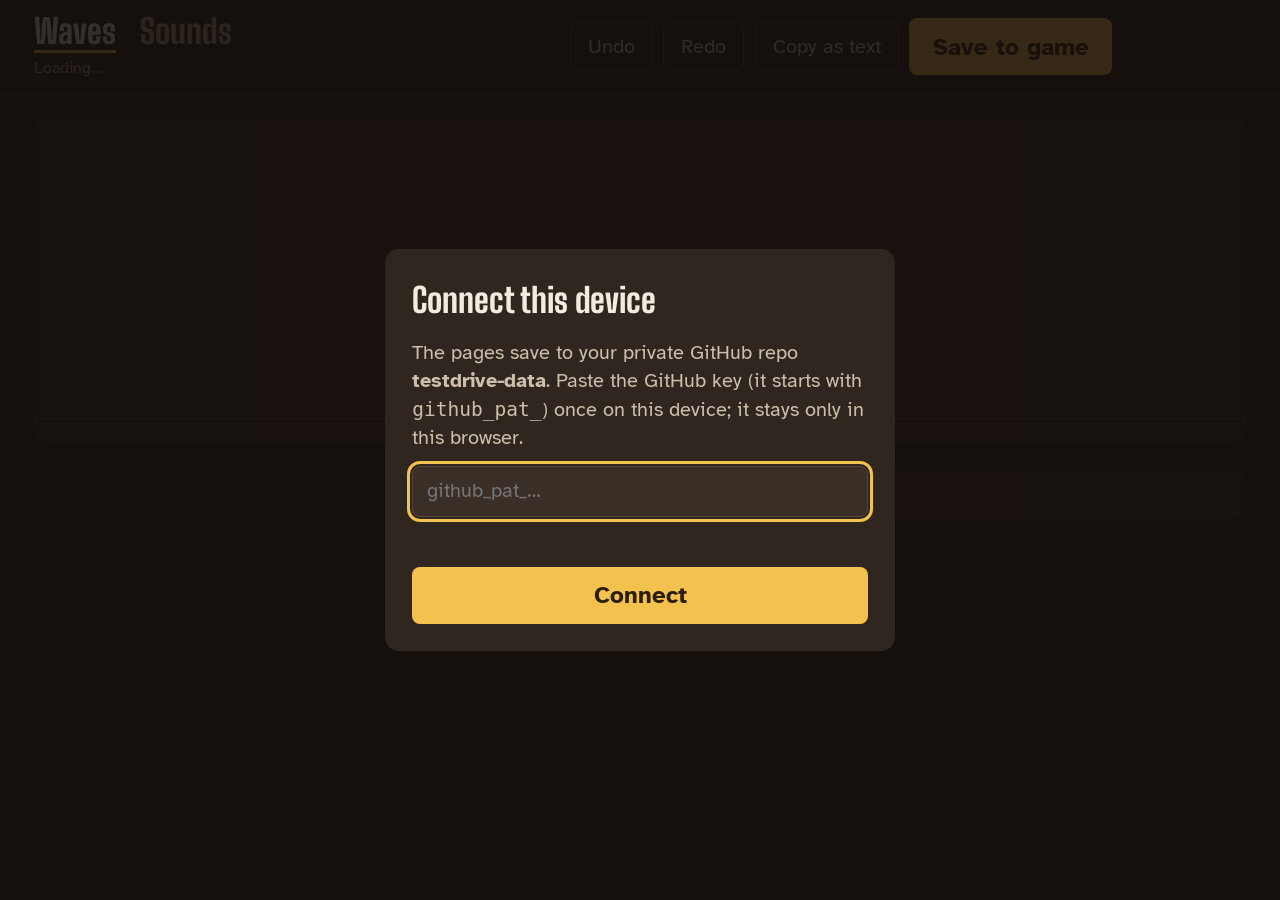
==== index.html @ b38dcc3b "Publish the game pages" ====
<!doctype html>
<html lang="en">
<head>
  <meta charset="utf-8">
  <meta name="viewport" content="width=device-width, initial-scale=1">
  <title>Wave Plan</title>
  <link rel="preconnect" href="https://fonts.googleapis.com">
  <link rel="preconnect" href="https://fonts.gstatic.com" crossorigin>
  <link href="https://fonts.googleapis.com/css2?family=Atkinson+Hyperlegible:ital,wght@0,400;0,700;1,400&family=Big+Shoulders+Display:wght@600;800&display=swap" rel="stylesheet">
  <link rel="stylesheet" href="common.css">
  <link rel="stylesheet" href="waves.css">
</head>
<body>
  <header class="top">
    <div class="brand">
      <nav class="tabs" aria-label="Pages">
        <a href="index.html" aria-current="page">Waves</a>
        <a href="sounds.html">Sounds</a>
      </nav>
      <p class="file" id="file-path">Loading…</p>
    </div>
    <div class="actions">
      <button type="button" class="ghost" id="undo" title="Undo (Ctrl+Z)">Undo</button>
      <button type="button" class="ghost" id="redo" title="Redo (Ctrl+Y)">Redo</button>
      <button type="button" class="ghost" id="copy-text" title="Copy every wave in plain words, to paste to Claude">Copy as text</button>
      <div class="save-box">
        <button type="button" class="save" id="save" title="Save (Ctrl+S)">Save to game</button>
        <p class="save-status" id="save-status" aria-live="polite"></p>
      </div>
    </div>
  </header>

  <p class="problem" id="problem" hidden></p>

  <section class="overview" aria-label="All waves">
    <div class="skyline-wrap">
      <div class="skyline" id="skyline" role="listbox" aria-label="Waves: click one to edit it"></div>
      <div class="tooltip" id="tooltip" role="tooltip" hidden></div>
    </div>
    <ul class="legend" id="legend"></ul>
  </section>

  <main class="desk">
    <section class="wave" id="wave" aria-live="off"></section>
    <aside class="words" id="words"></aside>
  </main>

  <template id="token-fallback"><span class="token-letter"></span></template>
  <script src="store.js"></script>
  <script src="waves.js"></script>
</body>
</html>
---- common.css ----
/* TestDrive game pages (Waves and Sounds): a war table. Walnut board, chalk text, enemies as
   painted pieces, gold for elites, the game's red X for spawn spots. Shared by both pages. */

/* The web fonts have no shekel sign: always draw it from a system font that does. */
@font-face { font-family: "Shekel"; src: local("Segoe UI"), local("Arial"); unicode-range: U+20AA; }

:root {
  --table: #241C17;    /* page */
  --felt: #2F2620;     /* panels and the chart surface */
  --raise: #3A2F27;    /* rows, inputs */
  --line: #54453A;     /* borders */
  --chalk: #F3EBDD;    /* main text */
  --chalk-2: #CDBFAB;  /* secondary text */
  --chalk-3: #A69884;  /* quiet text */
  --gold: #F2C14E;     /* elites, save, focus */
  --gold-ink: #2A1E08;
  --x-red: #FF5A47;    /* spawn markers, like the red X in the game */
  --danger: #FF7A6B;

  --display: "Shekel", "Big Shoulders Display", "Arial Narrow", sans-serif;
  --body: "Shekel", "Atkinson Hyperlegible", "Segoe UI", sans-serif;

  --step--1: 0.95rem;
  --step-0: 1.15rem;
  --step-1: 1.4rem;
  --step-2: 2rem;
  --step-3: 3rem;
  --step-4: 5.2rem;
  color-scheme: dark;
}

* { box-sizing: border-box; }

/* Elements with their own display style still hide when told to. */
[hidden] { display: none !important; }

html { font-size: 17px; }

body {
  margin: 0;
  background: var(--table);
  color: var(--chalk);
  font-family: var(--body);
  font-size: var(--step-0);
  line-height: 1.45;
}

button, input, select { font: inherit; color: inherit; }

button { cursor: pointer; }

:focus-visible { outline: 3px solid var(--gold); outline-offset: 2px; }

/* ---------- header ---------- */
.top {
  position: sticky;
  top: 0;
  z-index: 20;
  display: flex;
  align-items: center;
  justify-content: space-between;
  gap: 1rem 2rem;
  flex-wrap: wrap;
  padding: 0.8rem 2rem;
  background: var(--table);
  border-bottom: 1px solid var(--line);
}

/* The two pages, as tabs: the current one bright, the other one dim. */
.tabs { display: flex; gap: 1.4rem; align-items: baseline; }
.tabs a {
  font-family: var(--display);
  font-weight: 800;
  font-size: var(--step-2);
  line-height: 1;
  color: var(--chalk-3);
  text-decoration: none;
  border-bottom: 3px solid transparent;
  padding-bottom: 0.15rem;
}
.tabs a:hover { color: var(--chalk-2); }
.tabs a[aria-current="page"] { color: var(--chalk); border-bottom-color: var(--gold); }

.file {
  margin: 0.2rem 0 0;
  color: var(--chalk-3);
  font-size: var(--step--1);
  overflow-wrap: anywhere;
}

.actions { display: flex; align-items: center; gap: 0.6rem; flex-wrap: wrap; }

.ghost {
  padding: 0.55rem 1rem;
  border: 1px solid var(--line);
  border-radius: 8px;
  background: transparent;
  color: var(--chalk-2);
}
.ghost:hover:not(:disabled) { color: var(--chalk); border-color: var(--chalk-3); }
.ghost:disabled { opacity: 0.4; cursor: default; }

.save-box { display: flex; align-items: center; gap: 0.8rem; }

.save {
  padding: 0.65rem 1.4rem;
  border: 0;
  border-radius: 8px;
  background: var(--gold);
  color: var(--gold-ink);
  font-weight: 700;
  font-size: var(--step-1);
}
.save:disabled { background: var(--raise); color: var(--chalk-3); cursor: default; }

.save-status { margin: 0; min-width: 12ch; color: var(--chalk-2); font-size: var(--step--1); }
.save-status.unsaved { color: var(--gold); }

.problem {
  margin: 1rem 2rem 0;
  padding: 0.9rem 1.2rem;
  border-left: 4px solid var(--danger);
  background: #3B201C;
  color: var(--chalk);
}

/* ---------- shared bits ---------- */
.swatch { display: inline-block; width: 0.9rem; height: 0.9rem; border-radius: 3px; flex: none; }
.field { display: grid; gap: 0.35rem; }
.field-label { color: var(--chalk-2); font-size: var(--step--1); }
.text-input, .select {
  min-height: 3rem;
  padding: 0.5rem 0.8rem;
  border: 1px solid var(--line);
  border-radius: 8px;
  background: var(--raise);
}
.select { padding-right: 2rem; }
.section-title {
  margin: 2.6rem 0 0.8rem;
  font-family: var(--display);
  font-weight: 800;
  font-size: var(--step-2);
  line-height: 1;
}
.section-title small { margin-left: 0.6rem; font-family: var(--body); font-weight: 400; font-size: var(--step--1); color: var(--chalk-3); }
kbd { padding: 0 0.35em; border: 1px solid var(--line); border-radius: 4px; font-family: inherit; font-size: 0.9em; }

@media (max-width: 700px) {
  html { font-size: 16px; }
  .top { padding-inline: 1rem; }
  .problem { margin-inline: 1rem; }
}

/* ---------- connecting a new device (online pages only) ---------- */
.setup {
  position: fixed;
  inset: 0;
  z-index: 100;
  display: grid;
  place-items: center;
  padding: 1rem;
  background: rgba(20, 15, 12, 0.85);
}
.setup-card {
  display: grid;
  gap: 0.8rem;
  width: min(100%, 30rem);
  padding: 1.6rem;
  border-radius: 14px;
  background: var(--felt);
}
.setup-card h2 { margin: 0; font-family: var(--display); font-weight: 800; font-size: var(--step-2); }
.setup-card p { margin: 0; color: var(--chalk-2); }
.setup-card .text-input { width: 100%; }
.setup-error { min-height: 1.2em; color: var(--danger) !important; }
---- waves.css ----
/* The Waves page. */
/* ---------- overview: the skyline of waves ---------- */
.overview { padding: 1.4rem 2rem 0.6rem; }

.skyline-wrap { position: relative; }

.skyline {
  display: grid;
  grid-auto-flow: column;
  grid-auto-columns: minmax(2.6rem, 1fr);
  gap: 6px;
  align-items: end;
  height: 300px;
  padding: 0.6rem 0.6rem 0;
  background: var(--felt);
  border-radius: 14px 14px 0 0;
  overflow-x: auto;
  overflow-y: hidden;
}

.col {
  display: grid;
  grid-template-rows: 1fr auto;
  height: 100%;
  min-width: 0;
  padding: 0 2px;
  border: 0;
  border-radius: 8px 8px 0 0;
  background: transparent;
  text-align: center;
}
.col:hover { background: rgba(243, 235, 221, 0.05); }
.col[aria-selected="true"] { background: rgba(242, 193, 78, 0.12); }

.bar-area {
  display: flex;
  flex-direction: column;
  justify-content: flex-end;
  align-items: center;
  min-height: 0;
  gap: 4px;
}

.mark {
  font-size: 0.8rem;
  line-height: 1.1;
  color: var(--chalk-2);
  white-space: nowrap;
}
.mark.elite { color: var(--gold); font-size: 1.1rem; }

.stack {
  display: flex;
  flex-direction: column-reverse;
  width: min(100%, 2.6rem);
  gap: 2px; /* surface gap between segments */
}

.seg { width: 100%; }
.stack .seg:last-child { border-radius: 4px 4px 0 0; }

.col-label {
  padding: 0.35rem 0 0.5rem;
  border-top: 2px solid var(--line);
}
.col[aria-selected="true"] .col-label { border-top-color: var(--gold); }

.col-num {
  display: block;
  font-family: var(--display);
  font-weight: 800;
  font-size: var(--step-1);
  line-height: 1;
}
.col-secs { display: block; font-size: 0.78rem; color: var(--chalk-3); }

.col.add .bar-area { justify-content: center; color: var(--chalk-3); font-size: var(--step-2); }

.tooltip {
  position: absolute;
  z-index: 10;
  max-width: 22rem;
  padding: 0.6rem 0.8rem;
  border: 1px solid var(--line);
  border-radius: 8px;
  background: #1B1511;
  font-size: var(--step--1);
  pointer-events: none;
}
.tooltip strong { font-family: var(--display); font-size: var(--step-1); }
.tooltip ul { margin: 0.3rem 0 0; padding: 0; list-style: none; }
.tooltip li { display: flex; align-items: center; gap: 0.5rem; }

.legend {
  display: flex;
  flex-wrap: wrap;
  gap: 0.4rem 1.4rem;
  margin: 0;
  padding: 0.7rem 1rem;
  list-style: none;
  background: var(--felt);
  border-top: 1px solid var(--line);
  border-radius: 0 0 14px 14px;
  color: var(--chalk-2);
  font-size: var(--step--1);
}
.legend li { display: flex; align-items: center; gap: 0.45rem; }

.swatch.star { width: auto; height: auto; color: var(--gold); }

/* ---------- the desk: one wave + its plain-words summary ---------- */
.desk {
  display: grid;
  grid-template-columns: minmax(0, 1fr) minmax(18rem, 26rem);
  gap: 2rem;
  padding: 1rem 2rem 4rem;
  align-items: start;
}

.wave-head {
  display: flex;
  align-items: flex-end;
  gap: 1.2rem;
  flex-wrap: wrap;
}

.wave-title {
  margin: 0;
  font-family: var(--display);
  font-weight: 800;
  font-size: var(--step-4);
  line-height: 0.9;
}

.nav { display: flex; gap: 0.4rem; padding-bottom: 0.5rem; }

.nav button {
  width: 2.8rem;
  height: 2.8rem;
  border: 1px solid var(--line);
  border-radius: 50%;
  background: transparent;
  color: var(--chalk-2);
  font-size: 1.3rem;
}
.nav button:disabled { opacity: 0.3; cursor: default; }

.wave-fields {
  display: grid;
  grid-template-columns: auto auto minmax(14rem, 1fr);
  gap: 1rem 1.6rem;
  margin: 1.4rem 0 0;
  align-items: end;
}



/* number with − and + */
.stepper {
  display: inline-flex;
  align-items: stretch;
  border: 1px solid var(--line);
  border-radius: 8px;
  background: var(--raise);
  overflow: hidden;
}
.stepper button {
  width: 2.6rem;
  border: 0;
  background: transparent;
  color: var(--chalk-2);
  font-size: 1.4rem;
  line-height: 1;
}
.stepper button:hover { background: rgba(243, 235, 221, 0.08); color: var(--chalk); }
.stepper input {
  width: 4.2ch;
  min-height: 3rem;
  border: 0;
  border-inline: 1px solid var(--line);
  background: transparent;
  text-align: center;
  font-family: var(--display);
  font-weight: 800;
  font-size: var(--step-2);
  -moz-appearance: textfield;
}
.stepper input::-webkit-inner-spin-button,
.stepper input::-webkit-outer-spin-button { -webkit-appearance: none; margin: 0; }
.stepper.small input { font-size: var(--step-1); width: 3.4ch; min-height: 2.6rem; }
.stepper.small button { width: 2.2rem; }
.unit { align-self: center; padding: 0 0.7rem 0 0.2rem; color: var(--chalk-3); }


/* ---------- enemy rows ---------- */
.rows { display: grid; gap: 0.7rem; }

.row {
  display: grid;
  grid-template-columns: 5.2rem minmax(9rem, 1fr) auto;
  grid-template-areas:
    "token who count"
    "token how how";
  gap: 0.8rem 1.2rem;
  align-items: center;
  padding: 0.9rem 1.1rem 0.9rem 0.9rem;
  border-left: 6px solid var(--piece, var(--line));
  border-radius: 10px;
  background: var(--felt);
}
.row.elite { border-left-color: var(--gold); }

.token {
  grid-area: token;
  position: relative;
  width: 5.2rem;
  height: 5.2rem;
  border-radius: 50%;
  background: radial-gradient(circle at 50% 40%, #4A3C31, #2A211B 70%);
  box-shadow: inset 0 0 0 3px var(--piece, var(--line));
  overflow: hidden;
  flex: none;
}
.token img { width: 100%; height: 100%; object-fit: contain; display: block; }
.row.elite .token { box-shadow: inset 0 0 0 3px var(--gold), 0 0 0 3px rgba(242, 193, 78, 0.25); }
.token-letter {
  display: grid;
  place-items: center;
  width: 100%;
  height: 100%;
  font-family: var(--display);
  font-weight: 800;
  font-size: 2.2rem;
  color: var(--piece, var(--chalk));
}

.who { grid-area: who; min-width: 0; }
.who .select { width: min(100%, 16rem); }
.who-name {
  margin: 0;
  font-family: var(--display);
  font-weight: 800;
  font-size: var(--step-2);
  line-height: 1;
  text-transform: capitalize;
}
.who-info { margin: 0.25rem 0 0; color: var(--chalk-3); font-size: var(--step--1); }

.count { grid-area: count; display: flex; align-items: center; gap: 0.8rem; }

.how {
  grid-area: how;
  display: flex;
  flex-wrap: wrap;
  align-items: center;
  gap: 0.8rem 1.6rem;
}

.remove {
  padding: 0.4rem 0.7rem;
  border: 0;
  border-radius: 6px;
  background: transparent;
  color: var(--chalk-3);
  font-size: var(--step--1);
  text-decoration: underline;
  text-underline-offset: 3px;
}
.remove:hover { color: var(--danger); }

/* one by one / in packs */
.arrive { display: inline-flex; border: 1px solid var(--line); border-radius: 8px; overflow: hidden; }
.arrive button {
  display: inline-flex;
  align-items: center;
  gap: 0.5rem;
  padding: 0.45rem 0.9rem;
  border: 0;
  background: transparent;
  color: var(--chalk-3);
}
.arrive button + button { border-left: 1px solid var(--line); }
.arrive button[aria-pressed="true"] { background: var(--raise); color: var(--chalk); }
.arrive svg { width: 30px; height: 22px; flex: none; }
.arrive svg path { stroke: var(--x-red); stroke-width: 2.4; stroke-linecap: round; }
.arrive button[aria-pressed="false"] svg path { stroke: var(--chalk-3); }

.packs { display: inline-flex; align-items: center; gap: 0.5rem; color: var(--chalk-2); }

.armour { display: inline-flex; align-items: center; gap: 0.7rem; color: var(--chalk-2); }
.armour input[type="range"] { width: 9rem; accent-color: #B9C2CF; }
.armour output { min-width: 4.5ch; font-weight: 700; color: var(--chalk); }

.adders { display: flex; flex-wrap: wrap; gap: 0.6rem; margin-top: 0.9rem; }
.adder {
  display: inline-flex;
  align-items: center;
  gap: 0.55rem;
  padding: 0.35rem 1rem 0.35rem 0.35rem;
  border: 1px dashed var(--line);
  border-radius: 999px;
  background: transparent;
  color: var(--chalk-2);
}
.adder:hover { border-style: solid; color: var(--chalk); }
.adder .token { width: 2.4rem; height: 2.4rem; }
.adder .token-letter { font-size: 1.1rem; }
.adder.gold { border-color: rgba(242, 193, 78, 0.6); color: var(--gold); }

.empty { margin: 0; padding: 1rem 1.2rem; border-radius: 10px; background: var(--felt); color: var(--chalk-3); }

.wave-tools {
  display: flex;
  flex-wrap: wrap;
  gap: 0.8rem;
  margin-top: 3rem;
  padding-top: 1.2rem;
  border-top: 1px solid var(--line);
}
.danger-btn { color: var(--danger); border-color: rgba(255, 122, 107, 0.4); }
.danger-btn.armed { background: var(--danger); color: #2A0E0A; border-color: var(--danger); }

/* ---------- plain words ---------- */
.words {
  position: sticky;
  top: 6.2rem;
  padding: 1.4rem 1.5rem;
  border-radius: 14px;
  background: var(--felt);
}
.words h2 { margin: 0 0 0.6rem; font-family: var(--display); font-weight: 800; font-size: var(--step-2); line-height: 1; }
.words p { margin: 0 0 0.8rem; max-width: 60ch; }
.words .note { color: var(--chalk-2); font-style: italic; }

.facts { display: grid; grid-template-columns: 1fr auto; gap: 0.35rem 1rem; margin: 1.2rem 0 0; padding-top: 1rem; border-top: 1px solid var(--line); }
.facts dt { color: var(--chalk-2); }
.facts dd { margin: 0; font-family: var(--display); font-weight: 800; font-size: var(--step-1); text-align: right; }

.hint { margin: 1.2rem 0 0; color: var(--chalk-3); font-size: var(--step--1); }

/* ---------- narrow screens ---------- */
@media (max-width: 1100px) {
  .desk { grid-template-columns: 1fr; }
  .words { position: static; }
}
@media (max-width: 700px) {
  .overview { padding-inline: 1rem; }
  .desk { padding-inline: 1rem; }
  .wave-fields { grid-template-columns: 1fr; }
  .row { grid-template-columns: 3.6rem 1fr; grid-template-areas: "token who" "count count" "how how"; }
  .token { width: 3.6rem; height: 3.6rem; }
  .skyline { height: 220px; }
}

@media (prefers-reduced-motion: no-preference) {
  .seg { transition: height 0.25s ease; }
}
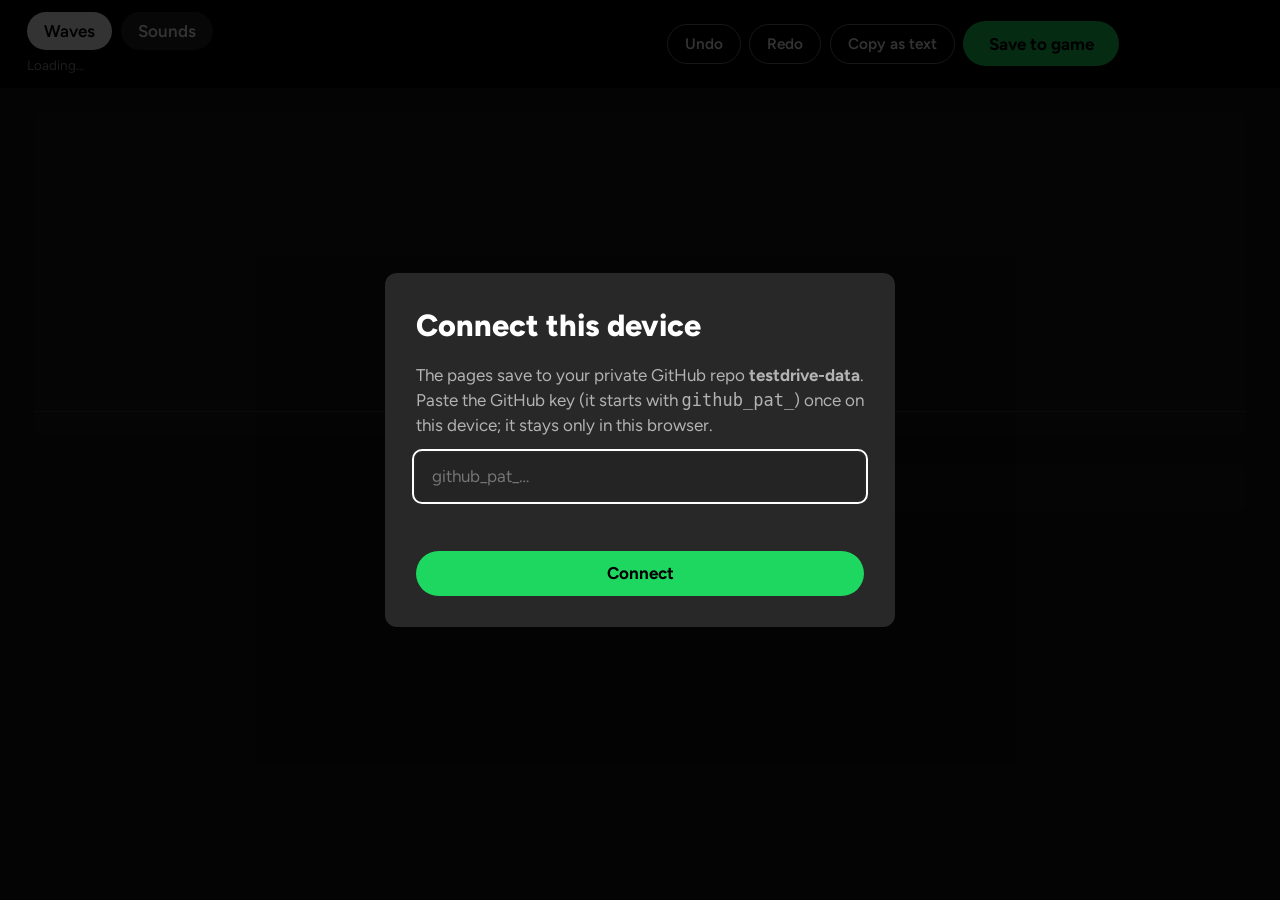
==== commit c75e5ad1: "Publish the game pages" ====
--- a/index.html
+++ b/index.html
@@ -6,7 +6,7 @@
   <title>Wave Plan</title>
   <link rel="preconnect" href="https://fonts.googleapis.com">
   <link rel="preconnect" href="https://fonts.gstatic.com" crossorigin>
-  <link href="https://fonts.googleapis.com/css2?family=Atkinson+Hyperlegible:ital,wght@0,400;0,700;1,400&family=Big+Shoulders+Display:wght@600;800&display=swap" rel="stylesheet">
+  <link href="https://fonts.googleapis.com/css2?family=Figtree:ital,wght@0,400;0,500;0,600;0,700;0,800;1,400&display=swap" rel="stylesheet">
   <link rel="stylesheet" href="common.css">
   <link rel="stylesheet" href="waves.css">
 </head>
--- a/common.css
+++ b/common.css
@@ -1,31 +1,34 @@
-/* TestDrive game pages (Waves and Sounds): a war table. Walnut board, chalk text, enemies as
-   painted pieces, gold for elites, the game's red X for spawn spots. Shared by both pages. */
+/* TestDrive game pages (Waves and Sounds), shared by both. The look follows a music player:
+   near-black background, dark grey surfaces, white text, one bright green for the main actions
+   (Save, Play, what's selected), gold only for elites, and the game's own enemy colours. */
 
-/* The web fonts have no shekel sign: always draw it from a system font that does. */
+/* The web font has no shekel sign: always draw it from a system font that does. */
 @font-face { font-family: "Shekel"; src: local("Segoe UI"), local("Arial"); unicode-range: U+20AA; }
 
 :root {
-  --table: #241C17;    /* page */
-  --felt: #2F2620;     /* panels and the chart surface */
-  --raise: #3A2F27;    /* rows, inputs */
-  --line: #54453A;     /* borders */
-  --chalk: #F3EBDD;    /* main text */
-  --chalk-2: #CDBFAB;  /* secondary text */
-  --chalk-3: #A69884;  /* quiet text */
-  --gold: #F2C14E;     /* elites, save, focus */
-  --gold-ink: #2A1E08;
-  --x-red: #FF5A47;    /* spawn markers, like the red X in the game */
-  --danger: #FF7A6B;
+  --bg: #121212;        /* the page */
+  --surface: #181818;   /* cards and panels */
+  --raise: #242424;     /* inputs, rows, chips */
+  --hover: #2c2c2c;     /* something under the mouse */
+  --line: #333333;      /* borders and dividers */
+  --text: #ffffff;      /* main text */
+  --text-2: #b3b3b3;    /* secondary text */
+  --text-3: #8a8a8a;    /* quiet text */
+  --accent: #1ed760;    /* Save, Play, selection */
+  --accent-ink: #000000;/* text on the accent */
+  --gold: #f2c14e;      /* elites */
+  --x-red: #ff5a47;     /* spawn markers, like the red X in the game */
+  --danger: #f3727f;
 
-  --display: "Shekel", "Big Shoulders Display", "Arial Narrow", sans-serif;
-  --body: "Shekel", "Atkinson Hyperlegible", "Segoe UI", sans-serif;
+  --display: "Shekel", "Figtree", "Segoe UI", sans-serif;
+  --body: "Shekel", "Figtree", "Segoe UI", sans-serif;
 
-  --step--1: 0.95rem;
-  --step-0: 1.15rem;
-  --step-1: 1.4rem;
-  --step-2: 2rem;
-  --step-3: 3rem;
-  --step-4: 5.2rem;
+  --step--1: 0.9rem;
+  --step-0: 1rem;
+  --step-1: 1.3rem;
+  --step-2: 1.8rem;
+  --step-3: 2.6rem;
+  --step-4: 4.4rem;
   color-scheme: dark;
 }
 
@@ -38,8 +41,8 @@
 
 body {
   margin: 0;
-  background: var(--table);
-  color: var(--chalk);
+  background: var(--bg);
+  color: var(--text);
   font-family: var(--body);
   font-size: var(--step-0);
   line-height: 1.45;
@@ -49,7 +52,7 @@
 
 button { cursor: pointer; }
 
-:focus-visible { outline: 3px solid var(--gold); outline-offset: 2px; }
+:focus-visible { outline: 2px solid var(--text); outline-offset: 2px; }
 
 /* ---------- header ---------- */
 .top {
@@ -59,97 +62,109 @@
   display: flex;
   align-items: center;
   justify-content: space-between;
-  gap: 1rem 2rem;
+  gap: 0.8rem 2rem;
   flex-wrap: wrap;
-  padding: 0.8rem 2rem;
-  background: var(--table);
-  border-bottom: 1px solid var(--line);
+  padding: 0.7rem 1.6rem;
+  background: #000;
 }
 
-/* The two pages, as tabs: the current one bright, the other one dim. */
-.tabs { display: flex; gap: 1.4rem; align-items: baseline; }
+/* The two pages, as pills: the current one white. */
+.tabs { display: flex; gap: 0.5rem; align-items: center; }
 .tabs a {
-  font-family: var(--display);
-  font-weight: 800;
-  font-size: var(--step-2);
-  line-height: 1;
-  color: var(--chalk-3);
+  padding: 0.4rem 1rem;
+  border-radius: 999px;
+  background: var(--raise);
+  color: var(--text);
+  font-weight: 600;
+  font-size: var(--step-0);
   text-decoration: none;
-  border-bottom: 3px solid transparent;
-  padding-bottom: 0.15rem;
 }
-.tabs a:hover { color: var(--chalk-2); }
-.tabs a[aria-current="page"] { color: var(--chalk); border-bottom-color: var(--gold); }
+.tabs a:hover { background: var(--hover); }
+.tabs a[aria-current="page"] { background: var(--text); color: #000; }
 
 .file {
-  margin: 0.2rem 0 0;
-  color: var(--chalk-3);
-  font-size: var(--step--1);
+  margin: 0.35rem 0 0;
+  color: var(--text-3);
+  font-size: 0.8rem;
   overflow-wrap: anywhere;
 }
 
-.actions { display: flex; align-items: center; gap: 0.6rem; flex-wrap: wrap; }
+.actions { display: flex; align-items: center; gap: 0.5rem; flex-wrap: wrap; }
 
 .ghost {
-  padding: 0.55rem 1rem;
-  border: 1px solid var(--line);
-  border-radius: 8px;
+  padding: 0.45rem 1rem;
+  border: 1px solid #727272;
+  border-radius: 999px;
   background: transparent;
-  color: var(--chalk-2);
+  color: var(--text);
+  font-weight: 600;
+  font-size: var(--step--1);
 }
-.ghost:hover:not(:disabled) { color: var(--chalk); border-color: var(--chalk-3); }
-.ghost:disabled { opacity: 0.4; cursor: default; }
+.ghost:hover:not(:disabled) { border-color: var(--text); transform: scale(1.03); }
+.ghost:disabled { opacity: 0.35; cursor: default; }
 
 .save-box { display: flex; align-items: center; gap: 0.8rem; }
 
 .save {
-  padding: 0.65rem 1.4rem;
+  padding: 0.6rem 1.5rem;
   border: 0;
-  border-radius: 8px;
-  background: var(--gold);
-  color: var(--gold-ink);
+  border-radius: 999px;
+  background: var(--accent);
+  color: var(--accent-ink);
   font-weight: 700;
-  font-size: var(--step-1);
+  font-size: var(--step-0);
 }
-.save:disabled { background: var(--raise); color: var(--chalk-3); cursor: default; }
+.save:hover:not(:disabled) { background: #3be477; transform: scale(1.03); }
+.save:disabled { background: var(--raise); color: var(--text-3); cursor: default; }
 
-.save-status { margin: 0; min-width: 12ch; color: var(--chalk-2); font-size: var(--step--1); }
-.save-status.unsaved { color: var(--gold); }
+.save-status { margin: 0; min-width: 12ch; max-width: 26rem; color: var(--text-2); font-size: var(--step--1); }
+.save-status.unsaved { color: var(--accent); }
 
 .problem {
-  margin: 1rem 2rem 0;
+  margin: 1rem 1.6rem 0;
   padding: 0.9rem 1.2rem;
-  border-left: 4px solid var(--danger);
-  background: #3B201C;
-  color: var(--chalk);
+  border-radius: 8px;
+  background: #3a1d22;
+  color: var(--text);
 }
 
 /* ---------- shared bits ---------- */
 .swatch { display: inline-block; width: 0.9rem; height: 0.9rem; border-radius: 3px; flex: none; }
 .field { display: grid; gap: 0.35rem; }
-.field-label { color: var(--chalk-2); font-size: var(--step--1); }
+.field-label { color: var(--text-2); font-size: var(--step--1); }
 .text-input, .select {
-  min-height: 3rem;
-  padding: 0.5rem 0.8rem;
-  border: 1px solid var(--line);
-  border-radius: 8px;
+  min-height: 2.8rem;
+  padding: 0.5rem 0.9rem;
+  border: 1px solid transparent;
+  border-radius: 6px;
   background: var(--raise);
 }
+.text-input:hover, .select:hover { border-color: #444; }
 .select { padding-right: 2rem; }
 .section-title {
-  margin: 2.6rem 0 0.8rem;
+  margin: 2.4rem 0 0.8rem;
   font-family: var(--display);
   font-weight: 800;
   font-size: var(--step-2);
-  line-height: 1;
+  line-height: 1.1;
+  letter-spacing: -0.01em;
 }
-.section-title small { margin-left: 0.6rem; font-family: var(--body); font-weight: 400; font-size: var(--step--1); color: var(--chalk-3); }
+.section-title small { margin-left: 0.6rem; font-family: var(--body); font-weight: 400; font-size: var(--step--1); color: var(--text-3); letter-spacing: 0; }
 kbd { padding: 0 0.35em; border: 1px solid var(--line); border-radius: 4px; font-family: inherit; font-size: 0.9em; }
 
+/* Phones: a compact top bar, so the page keeps most of the screen. */
 @media (max-width: 700px) {
   html { font-size: 16px; }
-  .top { padding-inline: 1rem; }
-  .problem { margin-inline: 1rem; }
+  /* Two rows: the pages and Save, then Undo/Redo and whether it's saved. */
+  .top { display: grid; grid-template-columns: auto auto auto minmax(0, 1fr) auto; align-items: center; gap: 0.45rem 0.35rem; padding: 0.5rem 0.8rem; }
+  .brand { grid-column: 1 / 5; }
+  .actions, .save-box { display: contents; }
+  .save { grid-row: 1; grid-column: 5; padding: 0.45rem 1.1rem; font-size: 0.95rem; }
+  .save-status { grid-row: 2; grid-column: 4 / 6; min-width: 0; max-width: none; font-size: 0.75rem; line-height: 1.2; text-align: right; }
+  .file { display: none; }
+  .tabs a { padding: 0.3rem 0.9rem; }
+  .ghost { padding: 0.25rem 0.7rem; font-size: 0.8rem; }
+  .problem { margin-inline: 0.8rem; }
 }
 
 /* ---------- connecting a new device (online pages only) ---------- */
@@ -160,17 +175,17 @@
   display: grid;
   place-items: center;
   padding: 1rem;
-  background: rgba(20, 15, 12, 0.85);
+  background: rgba(0, 0, 0, 0.8);
 }
 .setup-card {
   display: grid;
-  gap: 0.8rem;
+  gap: 0.9rem;
   width: min(100%, 30rem);
-  padding: 1.6rem;
-  border-radius: 14px;
-  background: var(--felt);
+  padding: 1.8rem;
+  border-radius: 12px;
+  background: #282828;
 }
 .setup-card h2 { margin: 0; font-family: var(--display); font-weight: 800; font-size: var(--step-2); }
-.setup-card p { margin: 0; color: var(--chalk-2); }
+.setup-card p { margin: 0; color: var(--text-2); }
 .setup-card .text-input { width: 100%; }
 .setup-error { min-height: 1.2em; color: var(--danger) !important; }
--- a/waves.css
+++ b/waves.css
@@ -12,8 +12,8 @@
   align-items: end;
   height: 300px;
   padding: 0.6rem 0.6rem 0;
-  background: var(--felt);
-  border-radius: 14px 14px 0 0;
+  background: var(--surface);
+  border-radius: 8px 8px 0 0;
   overflow-x: auto;
   overflow-y: hidden;
 }
@@ -29,8 +29,8 @@
   background: transparent;
   text-align: center;
 }
-.col:hover { background: rgba(243, 235, 221, 0.05); }
-.col[aria-selected="true"] { background: rgba(242, 193, 78, 0.12); }
+.col:hover { background: var(--hover); }
+.col[aria-selected="true"] { background: rgba(30, 215, 96, 0.14); }
 
 .bar-area {
   display: flex;
@@ -44,7 +44,7 @@
 .mark {
   font-size: 0.8rem;
   line-height: 1.1;
-  color: var(--chalk-2);
+  color: var(--text-2);
   white-space: nowrap;
 }
 .mark.elite { color: var(--gold); font-size: 1.1rem; }
@@ -63,7 +63,7 @@
   padding: 0.35rem 0 0.5rem;
   border-top: 2px solid var(--line);
 }
-.col[aria-selected="true"] .col-label { border-top-color: var(--gold); }
+.col[aria-selected="true"] .col-label { border-top-color: var(--accent); }
 
 .col-num {
   display: block;
@@ -72,9 +72,9 @@
   font-size: var(--step-1);
   line-height: 1;
 }
-.col-secs { display: block; font-size: 0.78rem; color: var(--chalk-3); }
-
-.col.add .bar-area { justify-content: center; color: var(--chalk-3); font-size: var(--step-2); }
+.col-secs { display: block; font-size: 0.78rem; color: var(--text-3); }
+
+.col.add .bar-area { justify-content: center; color: var(--text-3); font-size: var(--step-2); }
 
 .tooltip {
   position: absolute;
@@ -83,7 +83,7 @@
   padding: 0.6rem 0.8rem;
   border: 1px solid var(--line);
   border-radius: 8px;
-  background: #1B1511;
+  background: #282828;
   font-size: var(--step--1);
   pointer-events: none;
 }
@@ -98,10 +98,10 @@
   margin: 0;
   padding: 0.7rem 1rem;
   list-style: none;
-  background: var(--felt);
+  background: var(--surface);
   border-top: 1px solid var(--line);
-  border-radius: 0 0 14px 14px;
-  color: var(--chalk-2);
+  border-radius: 0 0 8px 8px;
+  color: var(--text-2);
   font-size: var(--step--1);
 }
 .legend li { display: flex; align-items: center; gap: 0.45rem; }
@@ -129,7 +129,8 @@
   font-family: var(--display);
   font-weight: 800;
   font-size: var(--step-4);
-  line-height: 0.9;
+  line-height: 1;
+  letter-spacing: -0.03em;
 }
 
 .nav { display: flex; gap: 0.4rem; padding-bottom: 0.5rem; }
@@ -140,7 +141,7 @@
   border: 1px solid var(--line);
   border-radius: 50%;
   background: transparent;
-  color: var(--chalk-2);
+  color: var(--text-2);
   font-size: 1.3rem;
 }
 .nav button:disabled { opacity: 0.3; cursor: default; }
@@ -168,11 +169,11 @@
   width: 2.6rem;
   border: 0;
   background: transparent;
-  color: var(--chalk-2);
+  color: var(--text-2);
   font-size: 1.4rem;
   line-height: 1;
 }
-.stepper button:hover { background: rgba(243, 235, 221, 0.08); color: var(--chalk); }
+.stepper button:hover { background: var(--hover); color: var(--text); }
 .stepper input {
   width: 4.2ch;
   min-height: 3rem;
@@ -189,7 +190,7 @@
 .stepper input::-webkit-outer-spin-button { -webkit-appearance: none; margin: 0; }
 .stepper.small input { font-size: var(--step-1); width: 3.4ch; min-height: 2.6rem; }
 .stepper.small button { width: 2.2rem; }
-.unit { align-self: center; padding: 0 0.7rem 0 0.2rem; color: var(--chalk-3); }
+.unit { align-self: center; padding: 0 0.7rem 0 0.2rem; color: var(--text-3); }
 
 
 /* ---------- enemy rows ---------- */
@@ -205,8 +206,8 @@
   align-items: center;
   padding: 0.9rem 1.1rem 0.9rem 0.9rem;
   border-left: 6px solid var(--piece, var(--line));
-  border-radius: 10px;
-  background: var(--felt);
+  border-radius: 8px;
+  background: var(--surface);
 }
 .row.elite { border-left-color: var(--gold); }
 
@@ -216,7 +217,7 @@
   width: 5.2rem;
   height: 5.2rem;
   border-radius: 50%;
-  background: radial-gradient(circle at 50% 40%, #4A3C31, #2A211B 70%);
+  background: radial-gradient(circle at 50% 40%, #3a3a3a, #1f1f1f 70%);
   box-shadow: inset 0 0 0 3px var(--piece, var(--line));
   overflow: hidden;
   flex: none;
@@ -231,7 +232,7 @@
   font-family: var(--display);
   font-weight: 800;
   font-size: 2.2rem;
-  color: var(--piece, var(--chalk));
+  color: var(--piece, var(--text));
 }
 
 .who { grid-area: who; min-width: 0; }
@@ -244,7 +245,7 @@
   line-height: 1;
   text-transform: capitalize;
 }
-.who-info { margin: 0.25rem 0 0; color: var(--chalk-3); font-size: var(--step--1); }
+.who-info { margin: 0.25rem 0 0; color: var(--text-3); font-size: var(--step--1); }
 
 .count { grid-area: count; display: flex; align-items: center; gap: 0.8rem; }
 
@@ -261,7 +262,7 @@
   border: 0;
   border-radius: 6px;
   background: transparent;
-  color: var(--chalk-3);
+  color: var(--text-3);
   font-size: var(--step--1);
   text-decoration: underline;
   text-underline-offset: 3px;
@@ -277,19 +278,19 @@
   padding: 0.45rem 0.9rem;
   border: 0;
   background: transparent;
-  color: var(--chalk-3);
+  color: var(--text-3);
 }
 .arrive button + button { border-left: 1px solid var(--line); }
-.arrive button[aria-pressed="true"] { background: var(--raise); color: var(--chalk); }
+.arrive button[aria-pressed="true"] { background: var(--raise); color: var(--text); }
 .arrive svg { width: 30px; height: 22px; flex: none; }
 .arrive svg path { stroke: var(--x-red); stroke-width: 2.4; stroke-linecap: round; }
-.arrive button[aria-pressed="false"] svg path { stroke: var(--chalk-3); }
-
-.packs { display: inline-flex; align-items: center; gap: 0.5rem; color: var(--chalk-2); }
-
-.armour { display: inline-flex; align-items: center; gap: 0.7rem; color: var(--chalk-2); }
+.arrive button[aria-pressed="false"] svg path { stroke: var(--text-3); }
+
+.packs { display: inline-flex; align-items: center; gap: 0.5rem; color: var(--text-2); }
+
+.armour { display: inline-flex; align-items: center; gap: 0.7rem; color: var(--text-2); }
 .armour input[type="range"] { width: 9rem; accent-color: #B9C2CF; }
-.armour output { min-width: 4.5ch; font-weight: 700; color: var(--chalk); }
+.armour output { min-width: 4.5ch; font-weight: 700; color: var(--text); }
 
 .adders { display: flex; flex-wrap: wrap; gap: 0.6rem; margin-top: 0.9rem; }
 .adder {
@@ -300,14 +301,14 @@
   border: 1px dashed var(--line);
   border-radius: 999px;
   background: transparent;
-  color: var(--chalk-2);
-}
-.adder:hover { border-style: solid; color: var(--chalk); }
+  color: var(--text-2);
+}
+.adder:hover { border-style: solid; color: var(--text); }
 .adder .token { width: 2.4rem; height: 2.4rem; }
 .adder .token-letter { font-size: 1.1rem; }
 .adder.gold { border-color: rgba(242, 193, 78, 0.6); color: var(--gold); }
 
-.empty { margin: 0; padding: 1rem 1.2rem; border-radius: 10px; background: var(--felt); color: var(--chalk-3); }
+.empty { margin: 0; padding: 1rem 1.2rem; border-radius: 8px; background: var(--surface); color: var(--text-3); }
 
 .wave-tools {
   display: flex;
@@ -318,25 +319,25 @@
   border-top: 1px solid var(--line);
 }
 .danger-btn { color: var(--danger); border-color: rgba(255, 122, 107, 0.4); }
-.danger-btn.armed { background: var(--danger); color: #2A0E0A; border-color: var(--danger); }
+.danger-btn.armed { background: var(--danger); color: #000; border-color: var(--danger); }
 
 /* ---------- plain words ---------- */
 .words {
   position: sticky;
   top: 6.2rem;
   padding: 1.4rem 1.5rem;
-  border-radius: 14px;
-  background: var(--felt);
+  border-radius: 8px;
+  background: var(--surface);
 }
 .words h2 { margin: 0 0 0.6rem; font-family: var(--display); font-weight: 800; font-size: var(--step-2); line-height: 1; }
 .words p { margin: 0 0 0.8rem; max-width: 60ch; }
-.words .note { color: var(--chalk-2); font-style: italic; }
+.words .note { color: var(--text-2); font-style: italic; }
 
 .facts { display: grid; grid-template-columns: 1fr auto; gap: 0.35rem 1rem; margin: 1.2rem 0 0; padding-top: 1rem; border-top: 1px solid var(--line); }
-.facts dt { color: var(--chalk-2); }
+.facts dt { color: var(--text-2); }
 .facts dd { margin: 0; font-family: var(--display); font-weight: 800; font-size: var(--step-1); text-align: right; }
 
-.hint { margin: 1.2rem 0 0; color: var(--chalk-3); font-size: var(--step--1); }
+.hint { margin: 1.2rem 0 0; color: var(--text-3); font-size: var(--step--1); }
 
 /* ---------- narrow screens ---------- */
 @media (max-width: 1100px) {
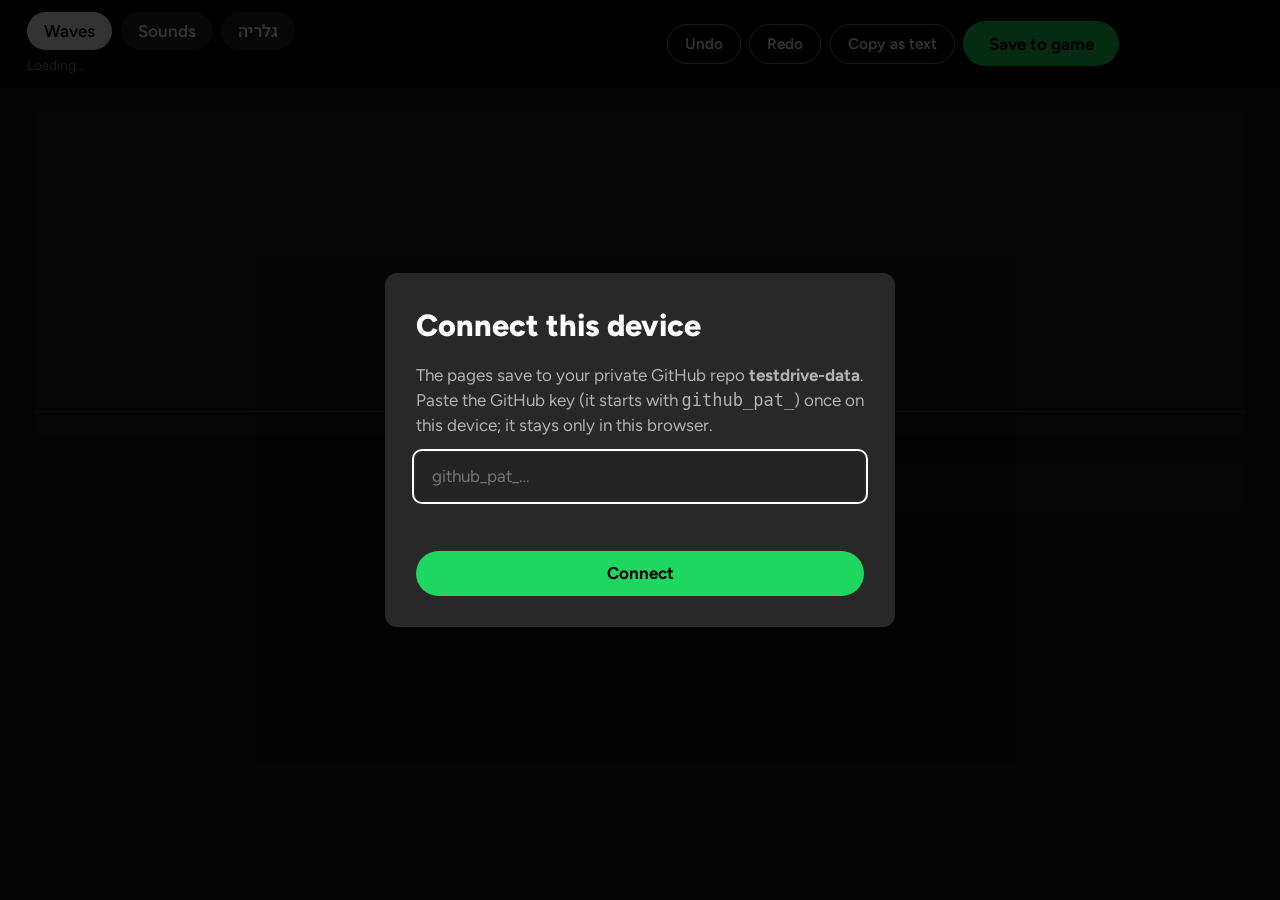
==== commit 2258348b: "Publish the game pages" ====
--- a/index.html
+++ b/index.html
@@ -6,7 +6,7 @@
   <title>Wave Plan</title>
   <link rel="preconnect" href="https://fonts.googleapis.com">
   <link rel="preconnect" href="https://fonts.gstatic.com" crossorigin>
-  <link href="https://fonts.googleapis.com/css2?family=Figtree:ital,wght@0,400;0,500;0,600;0,700;0,800;1,400&display=swap" rel="stylesheet">
+  <link href="https://fonts.googleapis.com/css2?family=Figtree:ital,wght@0,400;0,500;0,600;0,700;0,800;1,400&family=Heebo:wght@400;500;600;700;800&display=swap" rel="stylesheet">
   <link rel="stylesheet" href="common.css">
   <link rel="stylesheet" href="waves.css">
 </head>
@@ -16,6 +16,7 @@
       <nav class="tabs" aria-label="Pages">
         <a href="index.html" aria-current="page">Waves</a>
         <a href="sounds.html">Sounds</a>
+        <a href="art.html" lang="he">גלריה</a>
       </nav>
       <p class="file" id="file-path">Loading…</p>
     </div>
--- a/common.css
+++ b/common.css
@@ -1,6 +1,7 @@
-/* TestDrive game pages (Waves and Sounds), shared by both. The look follows a music player:
+/* TestDrive game pages (Waves, Sounds and the Hebrew Art page), shared by all. The look follows a music player:
    near-black background, dark grey surfaces, white text, one bright green for the main actions
-   (Save, Play, what's selected), gold only for elites, and the game's own enemy colours. */
+   (Save, Play, what's selected), gold only for elites, and the game's own enemy colours.
+   Figtree has no Hebrew letters, so they come from Heebo; spacing uses start/end, so right-to-left pages mirror. */
 
 /* The web font has no shekel sign: always draw it from a system font that does. */
 @font-face { font-family: "Shekel"; src: local("Segoe UI"), local("Arial"); unicode-range: U+20AA; }
@@ -20,8 +21,8 @@
   --x-red: #ff5a47;     /* spawn markers, like the red X in the game */
   --danger: #f3727f;
 
-  --display: "Shekel", "Figtree", "Segoe UI", sans-serif;
-  --body: "Shekel", "Figtree", "Segoe UI", sans-serif;
+  --display: "Shekel", "Figtree", "Heebo", "Segoe UI", sans-serif;
+  --body: "Shekel", "Figtree", "Heebo", "Segoe UI", sans-serif;
 
   --step--1: 0.9rem;
   --step-0: 1rem;
@@ -68,10 +69,12 @@
   background: #000;
 }
 
-/* The two pages, as pills: the current one white. */
+/* The pages, as pills: the current one white. A pill never shrinks or wraps (on phones the row scrolls instead). */
 .tabs { display: flex; gap: 0.5rem; align-items: center; }
 .tabs a {
+  flex: none;
   padding: 0.4rem 1rem;
+  white-space: nowrap;
   border-radius: 999px;
   background: var(--raise);
   color: var(--text);
@@ -140,7 +143,7 @@
   background: var(--raise);
 }
 .text-input:hover, .select:hover { border-color: #444; }
-.select { padding-right: 2rem; }
+.select { padding-inline-end: 2rem; }
 .section-title {
   margin: 2.4rem 0 0.8rem;
   font-family: var(--display);
@@ -149,18 +152,23 @@
   line-height: 1.1;
   letter-spacing: -0.01em;
 }
-.section-title small { margin-left: 0.6rem; font-family: var(--body); font-weight: 400; font-size: var(--step--1); color: var(--text-3); letter-spacing: 0; }
+.section-title small { margin-inline-start: 0.6rem; font-family: var(--body); font-weight: 400; font-size: var(--step--1); color: var(--text-3); letter-spacing: 0; }
 kbd { padding: 0 0.35em; border: 1px solid var(--line); border-radius: 4px; font-family: inherit; font-size: 0.9em; }
 
-/* Phones: a compact top bar, so the page keeps most of the screen. */
+/* Phones: a compact top bar, so the page keeps most of the screen. The pages get a row of their own,
+   which scrolls sideways inside itself when they don't fit (the page never does, and no scrollbar shows).
+   Below it the page's buttons, Save at the end of the row (they wrap onto another row on a narrower
+   phone), then whether it's saved, under Save. */
 @media (max-width: 700px) {
   html { font-size: 16px; }
-  /* Two rows: the pages and Save, then Undo/Redo and whether it's saved. */
-  .top { display: grid; grid-template-columns: auto auto auto minmax(0, 1fr) auto; align-items: center; gap: 0.45rem 0.35rem; padding: 0.5rem 0.8rem; }
-  .brand { grid-column: 1 / 5; }
-  .actions, .save-box { display: contents; }
-  .save { grid-row: 1; grid-column: 5; padding: 0.45rem 1.1rem; font-size: 0.95rem; }
-  .save-status { grid-row: 2; grid-column: 4 / 6; min-width: 0; max-width: none; font-size: 0.75rem; line-height: 1.2; text-align: right; }
+  .top { justify-content: flex-start; gap: 0.45rem 0.35rem; padding: 0.5rem 0.8rem; }
+  .top .brand { flex: 1 0 100%; min-width: 0; }
+  /* The padding keeps a pill's focus ring inside the row; the margin takes it back out of the layout. */
+  .top .tabs { margin: -4px; padding: 4px; overflow-x: auto; scrollbar-width: none; }
+  .top .tabs::-webkit-scrollbar { display: none; }
+  .top .actions, .top .save-box { display: contents; }
+  .top .save { margin-inline-start: auto; padding: 0.45rem 1.1rem; font-size: 0.95rem; }
+  .top .save-status { flex: 1 0 100%; min-width: 0; max-width: none; min-height: 1.2em; font-size: 0.75rem; line-height: 1.2; text-align: end; }
   .file { display: none; }
   .tabs a { padding: 0.3rem 0.9rem; }
   .ghost { padding: 0.25rem 0.7rem; font-size: 0.8rem; }
--- a/waves.css
+++ b/waves.css
@@ -20,7 +20,7 @@
 
 .col {
   display: grid;
-  grid-template-rows: 1fr auto;
+  grid-template-rows: 1fr auto auto;
   height: 100%;
   min-width: 0;
   padding: 0 2px;
@@ -73,6 +73,19 @@
   line-height: 1;
 }
 .col-secs { display: block; font-size: 0.78rem; color: var(--text-3); }
+
+/* the scene strip under each column: dim where a scene continues, bright where it starts */
+.scene-strip {
+  display: block;
+  height: 7px;
+  margin-top: 5px;
+  border-radius: 2px;
+  background: var(--scene, transparent);
+  opacity: 0.5;
+}
+.scene-strip.starts { opacity: 1; }
+.scene-strip.none { background: transparent; }
+.swatch.scene-key { background: linear-gradient(90deg, var(--text) 0 35%, var(--text-3) 35%); }
 
 .col.add .bar-area { justify-content: center; color: var(--text-3); font-size: var(--step-2); }
 
@@ -217,7 +230,11 @@
   width: 5.2rem;
   height: 5.2rem;
   border-radius: 50%;
-  background: radial-gradient(circle at 50% 40%, #3a3a3a, #1f1f1f 70%);
+  /* A light steel backdrop with a hint of the enemy's colour: the characters are dark worn metal and gas masks,
+     which disappeared on the old dark grey. (A browser without color-mix keeps the plain light grey.) */
+  background: radial-gradient(circle at 50% 38%, #e6e9ec, #a0a7af 74%);
+  background: radial-gradient(circle at 50% 38%, color-mix(in srgb, var(--piece, #8a7f72) 12%, #e9ecef),
+    color-mix(in srgb, var(--piece, #8a7f72) 24%, #9ea5ad) 74%);
   box-shadow: inset 0 0 0 3px var(--piece, var(--line));
   overflow: hidden;
   flex: none;
@@ -233,6 +250,7 @@
   font-weight: 800;
   font-size: 2.2rem;
   color: var(--piece, var(--text));
+  color: color-mix(in srgb, var(--piece, var(--text)) 70%, #000); /* darker, so it reads on the light backdrop */
 }
 
 .who { grid-area: who; min-width: 0; }
@@ -308,6 +326,56 @@
 .adder .token-letter { font-size: 1.1rem; }
 .adder.gold { border-color: rgba(242, 193, 78, 0.6); color: var(--gold); }
 
+/* ---------- scene picker ---------- */
+.scene-now {
+  display: flex;
+  flex-wrap: wrap;
+  gap: 1rem;
+  align-items: flex-start;
+  padding: 0.8rem;
+  border-radius: 8px;
+  background: var(--surface);
+}
+.scene-now img, .scene-blank {
+  display: block;
+  width: 15rem;
+  max-width: 100%;
+  aspect-ratio: 16 / 9;
+  object-fit: cover;
+  border-radius: 6px;
+  background: var(--raise);
+}
+.scene-now > div { flex: 1 1 14rem; min-width: 0; display: grid; gap: 0.3rem; align-content: start; }
+.scene-now strong { font-family: var(--display); font-weight: 800; font-size: var(--step-1); line-height: 1.1; }
+.scene-now p { margin: 0; color: var(--text-2); }
+.scene-now .scene-where { color: var(--text-3); font-size: var(--step--1); }
+.scene-now .ghost { justify-self: start; margin-top: 0.4rem; }
+
+.scenes {
+  display: grid;
+  grid-template-columns: repeat(auto-fill, minmax(8.5rem, 1fr));
+  gap: 0.6rem;
+  margin-top: 0.9rem;
+}
+.scene {
+  display: grid;
+  gap: 0.3rem;
+  padding: 0.3rem;
+  border: 2px solid transparent;
+  border-radius: 8px;
+  background: var(--raise);
+  color: var(--text-2);
+  text-align: left;
+  cursor: pointer;
+}
+.scene img { display: block; width: 100%; aspect-ratio: 16 / 9; object-fit: cover; border-radius: 5px; }
+.scene-name { padding: 0 0.2rem 0.15rem; font-size: var(--step--1); line-height: 1.2; }
+.scene-name b { color: var(--text); }
+.scene:hover { background: var(--hover); color: var(--text); }
+.scene:focus-visible { outline: 2px solid var(--accent); outline-offset: 2px; }
+.scene.set { border-color: var(--accent); color: var(--text); }
+.scene.kept { border-color: var(--text-3); border-style: dashed; }
+
 .empty { margin: 0; padding: 1rem 1.2rem; border-radius: 8px; background: var(--surface); color: var(--text-3); }
 
 .wave-tools {
@@ -351,6 +419,7 @@
   .row { grid-template-columns: 3.6rem 1fr; grid-template-areas: "token who" "count count" "how how"; }
   .token { width: 3.6rem; height: 3.6rem; }
   .skyline { height: 220px; }
+  .scenes { grid-template-columns: repeat(2, minmax(0, 1fr)); }
 }
 
 @media (prefers-reduced-motion: no-preference) {
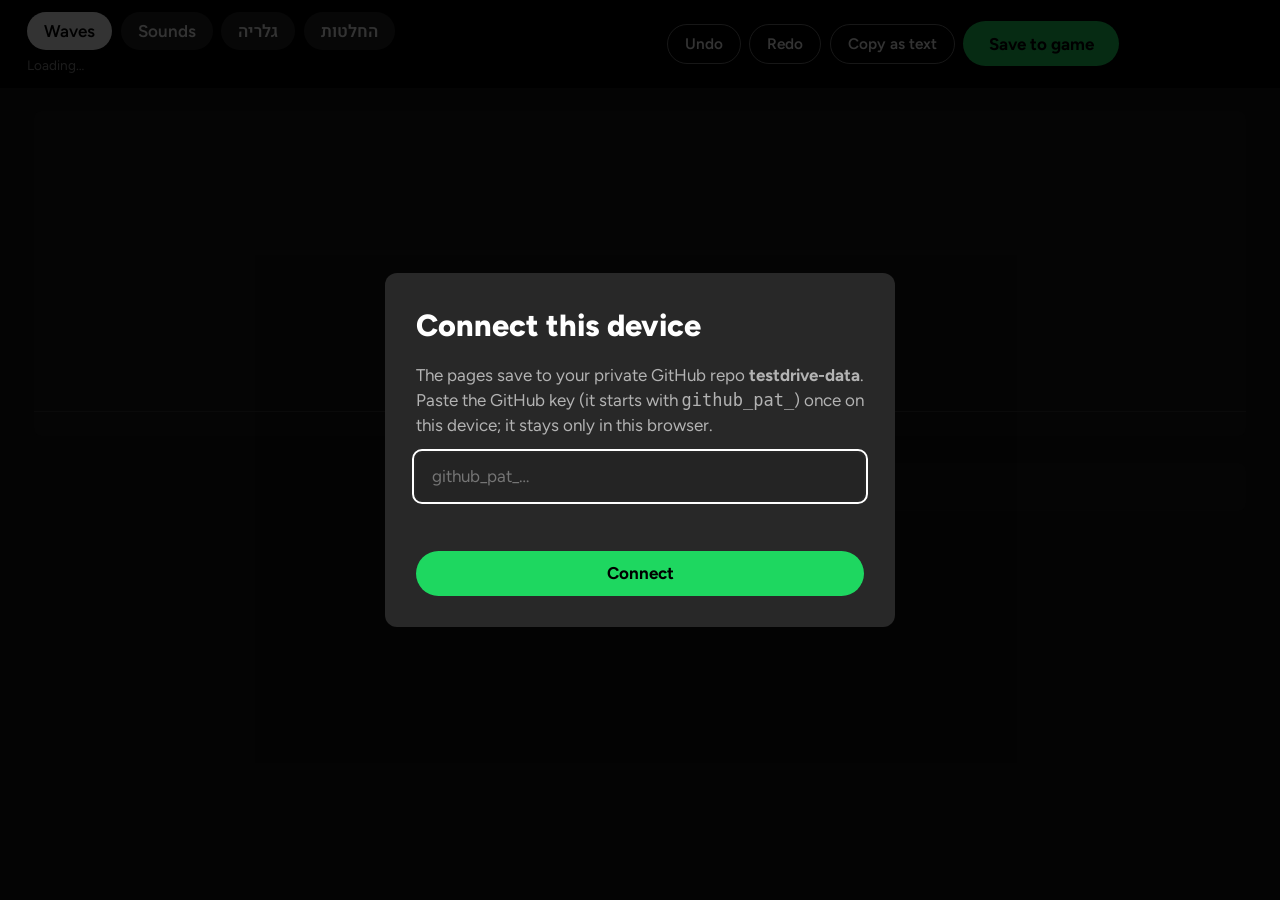
==== commit 0d9c37aa: "Publish the game pages" ====
--- a/index.html
+++ b/index.html
@@ -17,6 +17,7 @@
         <a href="index.html" aria-current="page">Waves</a>
         <a href="sounds.html">Sounds</a>
         <a href="art.html" lang="he">גלריה</a>
+        <a href="decisions.html" lang="he">החלטות</a>
       </nav>
       <p class="file" id="file-path">Loading…</p>
     </div>
